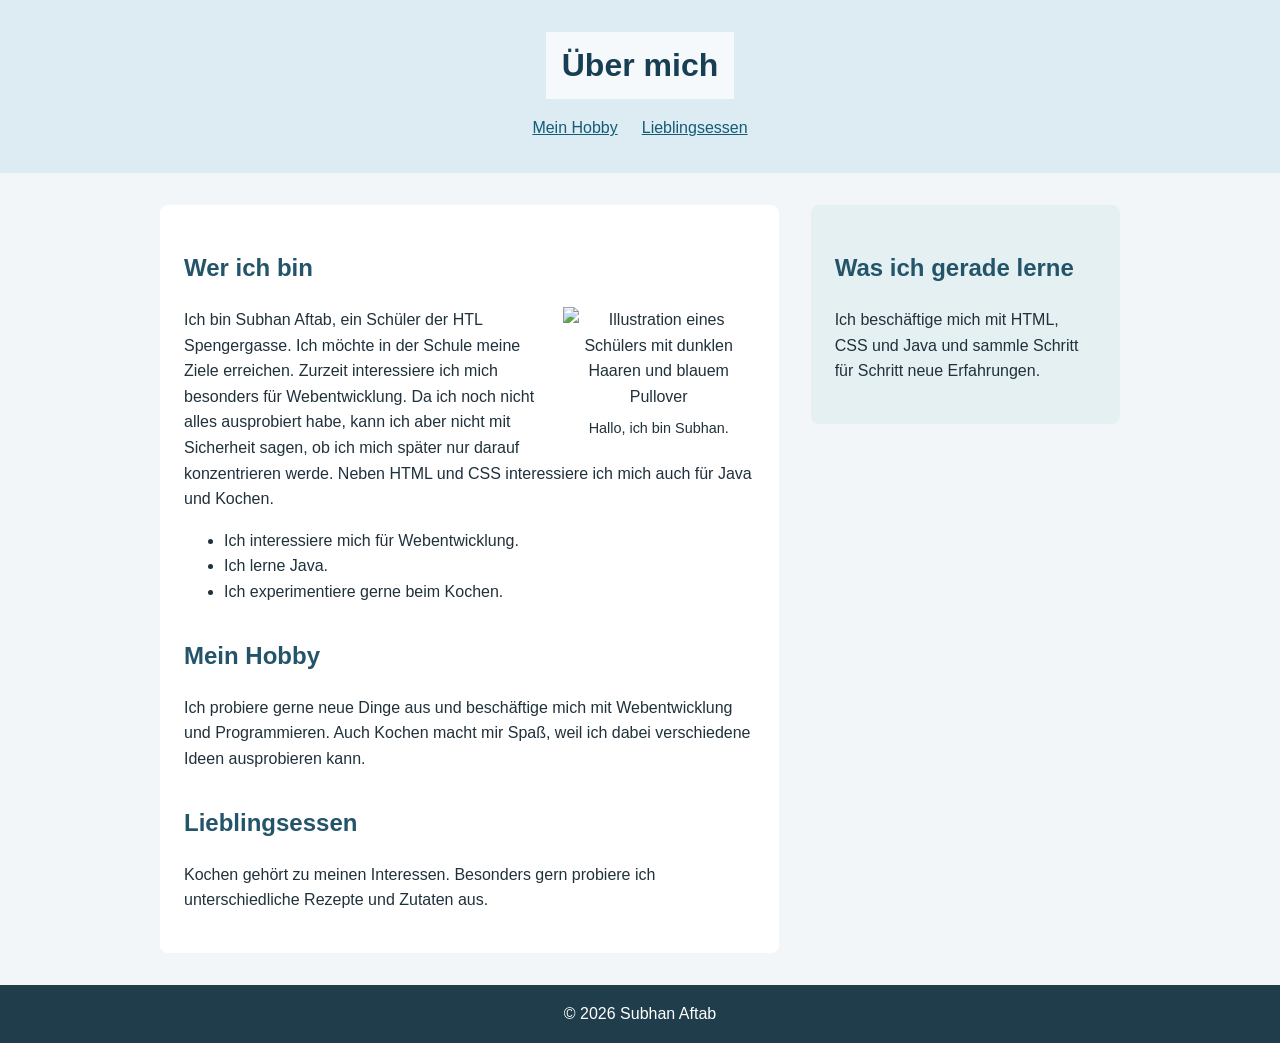
==== index.html @ 22ac35e3 "Index mit css nachholen" ====
<!DOCTYPE html>
<html lang="de">
<head>
    <meta charset="UTF-8">
    <meta name="viewport" content="width=device-width, initial-scale=1.0">
    <meta name="description" content="Eine persönliche Vorstellung von Subhan Aftab, seinen Interessen und Hobbys.">
    <title>Über mich – Subhan Aftab</title>
    <link rel="stylesheet" href="style.css">
</head>
<body>
    <header class="site-header">
        <h1>Über mich</h1>
        <nav aria-label="Hauptnavigation">
            <ul class="nav-list">
                <li><a href="#hobby">Mein Hobby</a></li>
                <li><a href="#lieblingsessen">Lieblingsessen</a></li>
            </ul>
        </nav>
    </header>

    <main class="page-content">
        <article>
            <h2>Wer ich bin</h2>
            <figure class="profile-picture">
                <img src="https://encrypted-tbn0.gstatic.com/images?q=tbn:ANd9GcRgBD0AKhSNrct62SenmJ9elrwWAq7_AsaA5W0tAmU7Qw&s=10" alt="Illustration eines Schülers mit dunklen Haaren und blauem Pullover">
                <figcaption>Hallo, ich bin Subhan.</figcaption>
            </figure>
            <p>Ich bin Subhan Aftab, ein Schüler der HTL Spengergasse. Ich möchte in der Schule meine Ziele erreichen. Zurzeit interessiere ich mich besonders für Webentwicklung. Da ich noch nicht alles ausprobiert habe, kann ich aber nicht mit Sicherheit sagen, ob ich mich später nur darauf konzentrieren werde. Neben HTML und CSS interessiere ich mich auch für Java und Kochen.</p>
            <ul>
                <li>Ich interessiere mich für Webentwicklung.</li>
                <li>Ich lerne Java.</li>
                <li>Ich experimentiere gerne beim Kochen.</li>
            </ul>

            <section id="hobby">
                <h2>Mein Hobby</h2>
                <p>Ich probiere gerne neue Dinge aus und beschäftige mich mit Webentwicklung und Programmieren. Auch Kochen macht mir Spaß, weil ich dabei verschiedene Ideen ausprobieren kann.</p>
            </section>

            <section id="lieblingsessen">
                <h2>Lieblingsessen</h2>
                <p>Kochen gehört zu meinen Interessen. Besonders gern probiere ich unterschiedliche Rezepte und Zutaten aus.</p>
            </section>
        </article>

        <aside class="about-note">
            <h2>Was ich gerade lerne</h2>
            <p>Ich beschäftige mich mit HTML, CSS und Java und sammle Schritt für Schritt neue Erfahrungen.</p>
        </aside>
    </main>

    <footer class="site-footer">
        <p>© 2026 Subhan Aftab</p>
    </footer>
</body>
</html>
---- style.css ----
/* Einheitliches Box-Modell für alle Elemente */
* {
    box-sizing: border-box;
}

body {
    margin: 0;
    background-color: #f2f6f8;
    color: #20313b;
    font-family: Arial, Helvetica, sans-serif;
    line-height: 1.6;
}

.site-header {
    padding: 2rem 1.5rem;
    background-color: #dcecf2;
    text-align: center;
}

h1 {
    display: inline-block;
    margin: 0 0 1rem;
    padding: 0.5rem 1rem;
    background-color: rgba(255, 255, 255, 0.72);
    color: #173e52;
}

.nav-list {
    display: flex;
    justify-content: center;
    gap: 1.5rem;
    margin: 0;
    padding: 0;
    list-style: none;
}

a {
    color: #145b78;
}

a:hover,
a:focus {
    color: #0b3447;
}

.page-content {
    display: grid;
    grid-template-columns: minmax(0, 2fr) minmax(14rem, 1fr);
    gap: 2rem;
    width: min(100% - 3rem, 60rem);
    margin: 2rem auto;
}

article,
.about-note {
    padding: 1.5rem;
    border-radius: 0.5rem;
    background-color: #ffffff;
}

h2 {
    color: #24546a;
}

.profile-picture {
    float: right;
    width: min(38%, 12rem);
    margin: 0 0 1rem 1.5rem;
    text-align: center;
}

.profile-picture img {
    display: block;
    width: 100%;
    height: auto;
}

.profile-picture figcaption {
    margin-top: 0.5rem;
    font-size: 0.9rem;
}

section {
    margin-top: 2rem;
}

.about-note {
    align-self: start;
    background-color: #e5f0f3;
}

.site-footer {
    padding: 1rem 1.5rem;
    background-color: #203d4b;
    color: #ffffff;
    text-align: center;
}

.site-footer p {
    margin: 0;
}

@media (max-width: 42rem) {
    .page-content {
        grid-template-columns: 1fr;
        width: min(100% - 2rem, 38rem);
        gap: 1rem;
        margin: 1rem auto;
    }

    .nav-list {
        gap: 1rem;
    }

    .profile-picture {
        float: none;
        width: min(100%, 12rem);
        margin: 0 auto 1.5rem;
    }
}
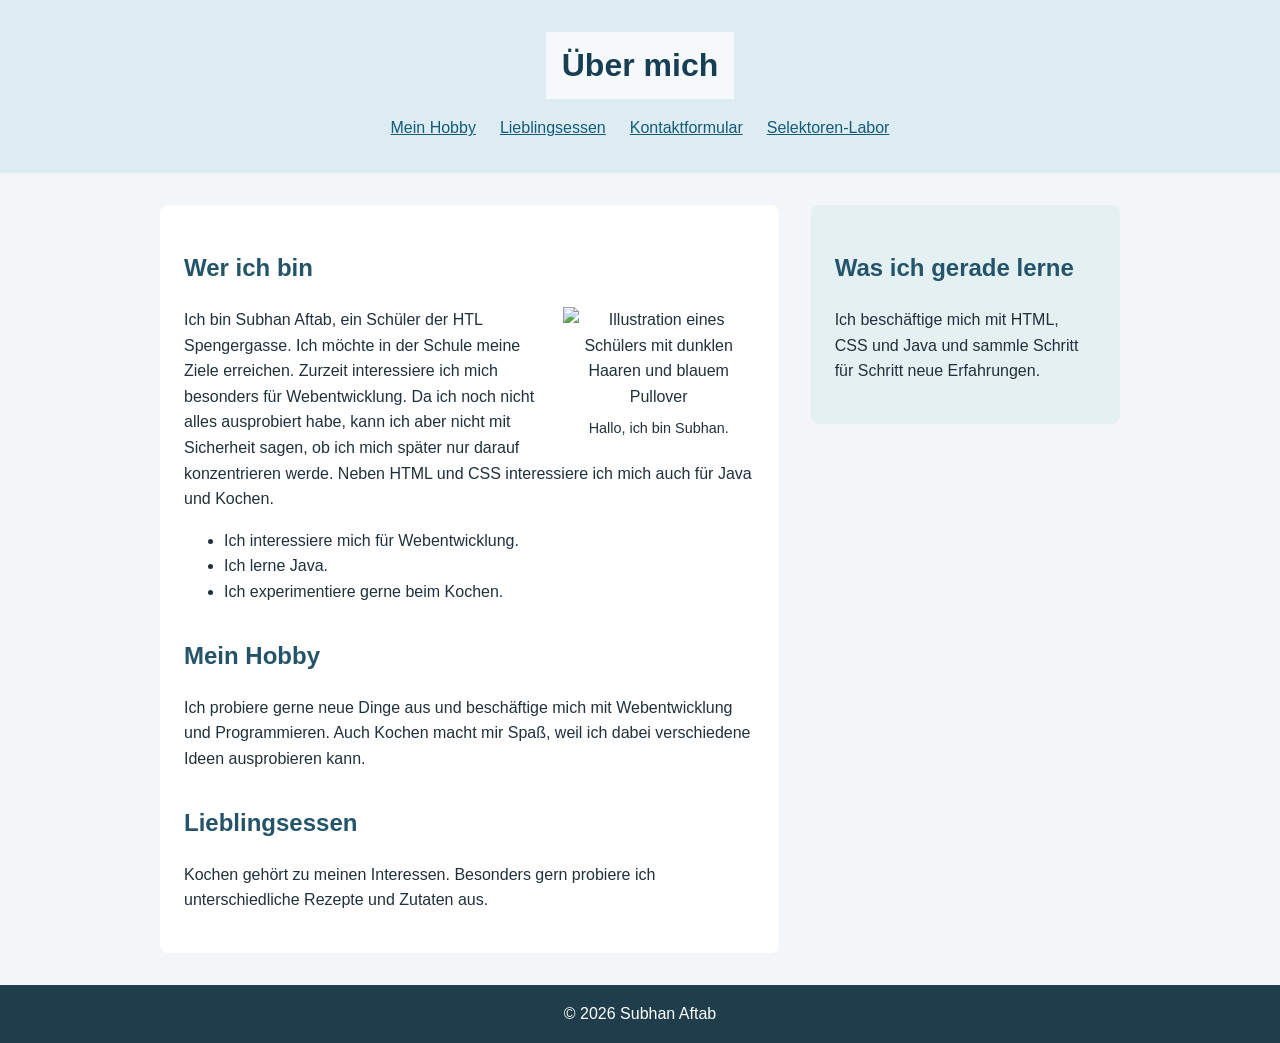
==== commit 032ac4fb: "Kontaktformular fertigstellen und CSS-Selektoren lösen" ====
--- a/index.html
+++ b/index.html
@@ -14,6 +14,8 @@
             <ul class="nav-list">
                 <li><a href="#hobby">Mein Hobby</a></li>
                 <li><a href="#lieblingsessen">Lieblingsessen</a></li>
+                <li><a href="formular.html">Kontaktformular</a></li>
+                <li><a href="unterricht/KM3-04-css-selektoren/demo.html">Selektoren-Labor</a></li>
             </ul>
         </nav>
     </header>
--- a/style.css
+++ b/style.css
@@ -28,7 +28,8 @@
 .nav-list {
     display: flex;
     justify-content: center;
-    gap: 1.5rem;
+    gap: 0.5rem 1.5rem;
+    flex-wrap: wrap;
     margin: 0;
     padding: 0;
     list-style: none;
@@ -109,7 +110,7 @@
     }
 
     .nav-list {
-        gap: 1rem;
+        gap: 0.5rem 1rem;
     }
 
     .profile-picture {
@@ -118,3 +119,12 @@
         margin: 0 auto 1.5rem;
     }
 }
+
+#formular fieldset {
+    min-inline-size: 0;
+    margin: 1rem 0;
+}
+
+#formular :is(input, select, textarea) {
+    max-width: 100%;
+}
